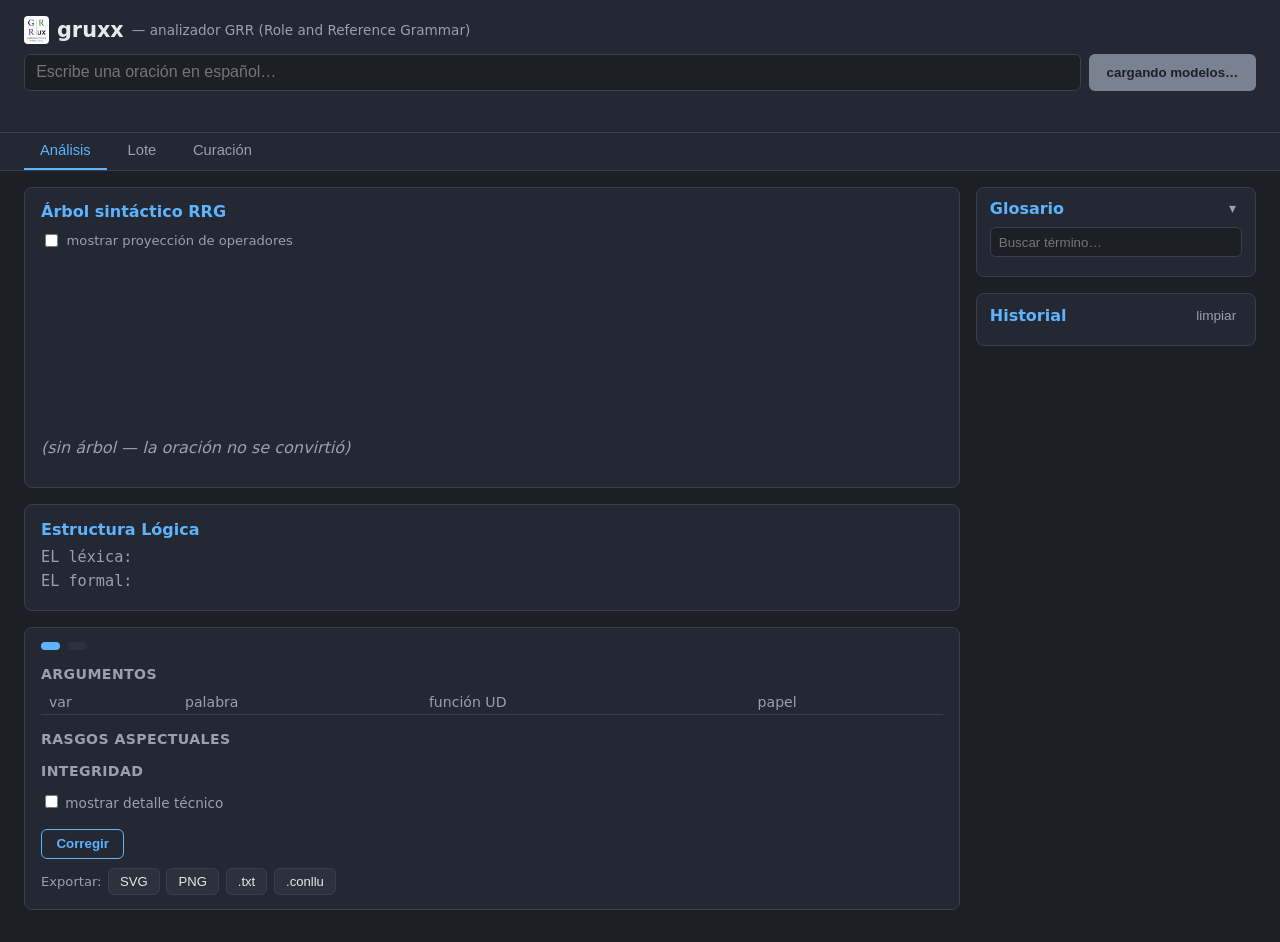
==== gui/index.html @ fe4e3ec0 "Publicar GRRux 2.x para Bazzite y Arch" ====
<!DOCTYPE html>
<html lang="es">
<head>
<meta charset="UTF-8">
<meta name="viewport" content="width=device-width, initial-scale=1.0">
<title>gruxx — analizador GRR</title>
<link rel="icon" type="image/png" href="grrux_logo.png">
<link rel="stylesheet" href="estilo.css">
</head>
<body>

<header id="cabecera">
  <h1><img id="logo" src="grrux_logo.png" alt="gruxx"> gruxx <span class="subtitulo">— analizador GRR (Role and Reference Grammar)</span></h1>
  <div id="fila-analizar">
    <input type="text" id="input-oracion" placeholder="Escribe una oración en español…" autocomplete="off">
    <button id="btn-analizar" disabled>cargando modelos…</button>
  </div>
  <p id="mensaje-estado" class="mensaje"></p>
</header>

<nav id="nav-vistas">
  <button class="nav-vista activa" data-vista="analizar" type="button">Análisis</button>
  <button class="nav-vista" data-vista="lote" type="button">Lote</button>
  <button class="nav-vista" data-vista="curacion" type="button">Curación</button>
</nav>

<div id="cuerpo" class="vista">

  <main id="principal">
    <nav id="tabs-suboraciones" class="oculto"></nav>

    <section id="seccion-arbol">
      <h2>Árbol sintáctico RRG</h2>
      <label id="toggle-operadores-label" title="Proyección de operadores en espejo (fig. 5.2): la espina V→NUC→CORE→CLAUSE→SENTENCE con los operadores detectados enganchados a su estrato.">
        <input type="checkbox" id="toggle-operadores"> mostrar proyección de operadores
      </label>
      <div id="arbol-scroll">
        <svg id="arbol-svg" xmlns="http://www.w3.org/2000/svg"></svg>
      </div>
      <p id="arbol-vacio" class="aviso">(sin árbol — la oración no se convirtió)</p>
    </section>

    <section id="seccion-el">
      <h2>Estructura Lógica</h2>
      <div class="el-linea"><span class="etiqueta">EL léxica:</span> <span id="el-lexica"></span></div>
      <div class="el-linea"><span class="etiqueta">EL formal:</span> <span id="el-formal"></span></div>
    </section>

    <section id="seccion-detalle">
      <div id="fila-tipo">
        <span id="badge-tipo" class="badge"></span>
        <span id="badge-metodo" class="badge badge-secundario"></span>
      </div>

      <h3>Argumentos</h3>
      <table id="tabla-argumentos">
        <thead><tr><th>var</th><th>palabra</th><th>función UD</th><th>papel</th></tr></thead>
        <tbody></tbody>
      </table>

      <h3>Rasgos aspectuales</h3>
      <div id="rasgos"></div>

      <h3>Integridad</h3>
      <div id="integridad"></div>

      <div id="causatividad-bloque" class="oculto">
        <h3>Causatividad</h3>
        <div id="causatividad"></div>
      </div>

      <div id="linking-bloque" class="oculto">
        <h3>Linking</h3>
        <div id="linking-linea"></div>
        <ol id="linking-traza"></ol>
      </div>

      <div id="notas-bloque" class="oculto">
        <h3>Notas</h3>
        <ul id="notas"></ul>
      </div>

      <label id="toggle-verbose-label">
        <input type="checkbox" id="toggle-verbose"> mostrar detalle técnico
      </label>
      <div id="crudo" class="oculto">
        <pre id="crudo-morph"></pre>
        <pre id="crudo-completeness"></pre>
      </div>

      <button id="btn-corregir" title="Corregir este análisis">Corregir</button>

      <div id="fila-exportar">
        <span class="etiqueta-exportar">Exportar:</span>
        <button id="btn-exportar-svg" type="button">SVG</button>
        <button id="btn-exportar-png" type="button">PNG</button>
        <button id="btn-exportar-txt" type="button">.txt</button>
        <button id="btn-exportar-conllu" type="button">.conllu</button>
      </div>
    </section>
  </main>

  <aside id="panel-lateral">
    <section id="panel-glosario">
      <h2>Glosario <button id="btn-toggle-glosario" class="btn-mini">▾</button></h2>
      <div id="glosario-contenido">
        <input type="text" id="buscar-glosario" placeholder="Buscar término…">
        <div id="lista-glosario"></div>
      </div>
    </section>

    <section id="panel-historial">
      <h2>Historial <button id="btn-limpiar-historial" class="btn-mini" title="Borrar historial persistente">limpiar</button></h2>
      <ul id="lista-historial"></ul>
    </section>
  </aside>

</div>

<section id="vista-lote" class="vista oculto">
  <h2>Análisis en lote</h2>
  <p class="aviso">Una oración por línea (las que empiezan con <code>#</code> se ignoran). También
    puedes cargar un archivo <code>.txt</code> con el mismo formato que usa la terminal.</p>
  <textarea id="lote-textarea" rows="6" placeholder="Juan corrió por el parque.&#10;# esto es un comentario, se ignora&#10;María le dio flores a Pedro."></textarea>
  <div class="lote-controles">
    <input type="file" id="lote-archivo" accept=".txt">
    <button id="btn-lote-analizar" type="button">Analizar lote</button>
    <label><input type="checkbox" id="lote-filtro-alerta"> mostrar solo ⚠</label>
  </div>
  <p id="lote-progreso" class="mensaje"></p>
  <table id="tabla-lote">
    <thead><tr><th>Oración</th><th>Clase</th><th>Integridad</th><th>Avisos</th><th>Exportar</th></tr></thead>
    <tbody></tbody>
  </table>
</section>

<section id="vista-curacion" class="vista oculto">
  <h2>Curación (solo lectura)</h2>
  <p class="aviso-curacion">
    Este panel MUESTRA y CUENTA las correcciones en staging y el log maestro.
    No promueve nada: la promoción a léxicos vivos / <code>contextual_sentences.csv</code>
    sigue siendo edición MANUAL de Julian.
  </p>
  <button id="btn-refrescar-curacion" type="button">Refrescar</button>
  <div id="curacion-resumen"></div>
  <div id="curacion-tablas"></div>
</section>

<div id="modal-corregir" class="modal-overlay oculto">
  <div class="modal-panel">
    <div class="modal-cabecera">
      <h2>Corregir análisis</h2>
      <button id="btn-cerrar-corregir" class="btn-mini" title="Cancelar — sin efectos">✕</button>
    </div>

    <nav id="tabs-corregir">
      <button class="tab-corregir activa" data-tab="clase" type="button">Clase</button>
      <button class="tab-corregir" data-tab="el" type="button">Estructura Lógica</button>
      <button class="tab-corregir" data-tab="enrutado" type="button">Enrutado</button>
      <button class="tab-corregir" data-tab="operador" type="button">Operadores</button>
    </nav>

    <section id="tab-clase" class="panel-tab">
      <label for="select-clase">Clase aspectual correcta:</label>
      <select id="select-clase"></select>
      <button id="btn-aplicar-clase" type="button">Aplicar</button>
      <div id="resultado-clase" class="banner oculto"></div>
    </section>

    <section id="tab-el" class="panel-tab oculto">
      <label for="editor-el">Estructura Lógica correcta:</label>
      <div id="paleta-el"></div>
      <textarea id="editor-el" spellcheck="false" rows="3"></textarea>
      <div id="validacion-el" class="validacion-el"></div>
      <label for="select-clase-el">Clase aspectual <span id="clase-el-sugerencia" class="aviso-inline"></span></label>
      <select id="select-clase-el"></select>
      <button id="btn-aplicar-el" type="button" disabled>Aplicar</button>
    </section>

    <section id="tab-enrutado" class="panel-tab oculto">
      <p>¿Qué elemento está mal enrutado?</p>
      <ul id="lista-enrutado-elementos"></ul>
      <div id="enrutado-destino-bloque" class="oculto">
        <label for="select-destino">¿Qué debería ser?</label>
        <select id="select-destino"></select>
        <button id="btn-aplicar-enrutado" type="button">Aplicar</button>
      </div>
    </section>

    <section id="tab-operador" class="panel-tab oculto">
      <p>¿Qué operador está mal?</p>
      <ul id="lista-operadores"></ul>
      <div id="operador-accion-bloque" class="oculto">
        <label for="select-operador-accion">¿Qué hacemos?</label>
        <select id="select-operador-accion">
          <option value="cambiar">Cambiar su valor</option>
          <option value="quitar">Quitarlo (no debería estar)</option>
        </select>
        <label for="select-operador-valor">Valor correcto</label>
        <select id="select-operador-valor"></select>
        <button id="btn-aplicar-operador" type="button">Aplicar</button>
      </div>
      <p class="aviso">gruxx decide solo el destino: si falta una palabra en una
        lista (un adverbio epistémico, una perífrasis modal) la añade a la
        configuración y lo verifica re-analizando; si el fallo viene del análisis
        morfológico, lo registra para revisión.</p>
    </section>

    <div id="diff-corregir" class="oculto">
      <div id="diff-banner" class="banner"></div>
      <div class="diff-lado-a-lado">
        <div class="diff-columna">
          <h3>Antes</h3>
          <div class="diff-arbol-scroll"><svg id="arbol-antes" xmlns="http://www.w3.org/2000/svg"></svg></div>
          <div id="el-antes" class="el-diff"></div>
        </div>
        <div class="diff-columna">
          <h3>Después</h3>
          <div class="diff-arbol-scroll"><svg id="arbol-despues" xmlns="http://www.w3.org/2000/svg"></svg></div>
          <div id="el-despues" class="el-diff"></div>
        </div>
      </div>
      <button id="btn-usar-nuevo" class="oculto" type="button">Usar el nuevo análisis</button>
    </div>
  </div>
</div>

<script src="contrato_confianza.js"></script>
<script src="app.js"></script>
</body>
</html>
---- gui/estilo.css ----
:root {
  --bg: #1c1f26;
  --bg-panel: #242832;
  --bg-panel-2: #2c313c;
  --borde: #3a3f4b;
  --texto: #e6e8ec;
  --texto-tenue: #9aa1ad;
  --acento: #5eb3ff;
  --acento-2: #ffb454;
  --ok: #4caf50;
  --alerta: #d9a441;
  --neutro: #7a8291;
  --peri: #c97ee0;
  --operador: #4fd1c5;   /* proyección de operadores (Etapa OPERATORS) */
  --linking: #ff8a65;    /* macropapeles/PSA/traza (Etapa LINKING, LA1) */
  --mono: "DejaVu Sans Mono", "Consolas", "Courier New", monospace;
  /* un color fijo por rasgo aspectual (pedido de Julian, G3 post-checkpoint) */
  --rasgo-estatico: #2f7dff;
  --rasgo-dinamico: #ff3b3b;
  --rasgo-telico: #ffd400;
  --rasgo-puntual: #2ecc40;
  --rasgo-confianza: #f5f6f8;
}

* { box-sizing: border-box; }

body {
  margin: 0;
  font-family: system-ui, -apple-system, "Segoe UI", sans-serif;
  background: var(--bg);
  color: var(--texto);
}

header#cabecera {
  padding: 1rem 1.5rem;
  border-bottom: 1px solid var(--borde);
  background: var(--bg-panel);
}

h1 { margin: 0 0 .6rem 0; font-size: 1.3rem; display: flex; align-items: center; gap: .5rem; }
#logo { height: 28px; width: auto; border-radius: 4px; }
.subtitulo { font-weight: 400; color: var(--texto-tenue); font-size: .85rem; }

#fila-analizar { display: flex; gap: .5rem; }
#input-oracion {
  flex: 1; padding: .55rem .7rem; border-radius: 6px; border: 1px solid var(--borde);
  background: var(--bg); color: var(--texto); font-size: 1rem;
}
#btn-analizar {
  padding: .55rem 1.1rem; border-radius: 6px; border: none; cursor: pointer;
  background: var(--acento); color: #08131f; font-weight: 600;
}
#btn-analizar:disabled { background: var(--neutro); color: var(--bg); cursor: wait; }
.mensaje { margin: .5rem 0 0; font-size: .85rem; color: var(--texto-tenue); min-height: 1.2em; }
.mensaje.error { color: #ff8a80; }
.mensaje.ok { color: var(--ok); }

#cuerpo { display: flex; gap: 1rem; padding: 1rem 1.5rem; align-items: flex-start; }
#principal { flex: 1; min-width: 0; }
#panel-lateral { width: 280px; flex-shrink: 0; }

section {
  background: var(--bg-panel); border: 1px solid var(--borde); border-radius: 8px;
  padding: .9rem 1rem; margin-bottom: 1rem;
}
section h2 { margin: 0 0 .6rem; font-size: 1rem; color: var(--acento); }
section h3 { margin: 1rem 0 .4rem; font-size: .88rem; color: var(--texto-tenue); text-transform: uppercase; letter-spacing: .03em; }

#tabs-suboraciones { display: flex; gap: .4rem; margin-bottom: .8rem; }
#tabs-suboraciones button {
  padding: .35rem .8rem; border-radius: 6px 6px 0 0; border: 1px solid var(--borde);
  background: var(--bg-panel); color: var(--texto-tenue); cursor: pointer;
}
#tabs-suboraciones button.activa { background: var(--bg-panel-2); color: var(--texto); border-bottom-color: var(--bg-panel-2); }
.oculto { display: none !important; }

#arbol-scroll { overflow-x: auto; padding: .5rem 0; }
#arbol-svg { display: block; }
.aviso { color: var(--texto-tenue); font-style: italic; }
.aviso-inline { color: var(--texto-tenue); font-style: italic; font-weight: 400; font-size: .82rem; }

.arbol-nodo rect { fill: var(--bg-panel-2); stroke: var(--borde); }
.arbol-nodo text { fill: var(--texto); font: 12px var(--mono); }
.arbol-linea { stroke: var(--borde); stroke-width: 1.4; }

.arbol-nodo.hoja rect { fill: #1a2530; stroke: var(--acento); }
.arbol-nodo.hoja text { fill: var(--texto); }

.arbol-nodo.agx rect { fill: #2e2140; stroke: var(--acento-2); stroke-width: 2; }
.arbol-nodo.agx text { fill: var(--acento-2); font-weight: 700; }

.arbol-nodo.destacado rect { fill: #26333f; stroke: #63c9d9; stroke-width: 2; }
.arbol-nodo.destacado text { fill: #63c9d9; }

.arbol-nodo.peri rect { fill: #2a1f33; stroke: var(--peri); stroke-dasharray: 4 3; }
.arbol-nodo.peri text { fill: var(--peri); }
.arbol-linea.peri { stroke: var(--peri); stroke-dasharray: 4 3; }

.arbol-nodo.ancla-peri rect { stroke: var(--peri); stroke-width: 2.4; }

.arbol-nodo.resaltado rect { stroke: #ffe082; stroke-width: 3; }
.arbol-nodo.resaltado text { fill: #ffe082; }

/* ── Etapa OPERATORS — proyección de operadores en espejo (fig. 5.2) ──────
   Color propio (--operador): la proyección de operadores es una estructura
   DISTINTA de la de constituyentes, y debe leerse como tal de un vistazo.
   La espina va en trazo discontinuo; la única línea continua que la une al
   árbol es la de convergencia en la V (donde la teoría dice que convergen). */
.espejo-nodo rect { fill: #1f2a2a; stroke: var(--operador); }
.espejo-nodo text { fill: var(--operador); font: 12px var(--mono); }
.espejo-linea { stroke: var(--operador); stroke-width: 1.4; stroke-dasharray: 5 3; }
.espejo-convergencia { stroke: var(--operador); stroke-width: 1.6; opacity: .55; }
.espejo-flecha { stroke: var(--operador); stroke-width: 1.2; opacity: .8; }
.punta-flecha { fill: var(--operador); }

.op-nodo rect { fill: #24343a; stroke: var(--operador); stroke-width: 1.6; }
.op-nodo text { fill: var(--operador); font: 12px var(--mono); font-weight: 700; }
.op-nodo.resaltado rect { stroke: #ffe082; stroke-width: 3; }
.op-nodo.resaltado text { fill: #ffe082; }

.op-el {
  cursor: default; color: var(--operador); font-weight: 700;
  border-bottom: 1px dotted var(--operador); padding: 0 1px; border-radius: 2px;
}
.op-el.resaltado { background: #234; color: #ffe082; border-bottom-color: #ffe082; }

#toggle-operadores-label {
  display: inline-flex; align-items: center; gap: .35rem;
  font-size: .82rem; color: var(--texto-tenue); margin-bottom: .4rem; cursor: pointer;
}

.el-linea { font-family: var(--mono); font-size: .95rem; margin-bottom: .35rem; word-break: break-word; }
.el-linea .etiqueta { color: var(--texto-tenue); margin-right: .4rem; }
.var-el {
  cursor: default; border-bottom: 1px dotted var(--acento); color: var(--acento);
  padding: 0 1px; border-radius: 2px;
}
.var-el.resaltado { background: #234; color: #ffe082; border-bottom-color: #ffe082; }

#fila-tipo { display: flex; gap: .5rem; margin-bottom: .4rem; flex-wrap: wrap; }
.badge {
  display: inline-block; padding: .25rem .6rem; border-radius: 999px; font-size: .82rem;
  background: var(--acento); color: #08131f; font-weight: 600;
}
.badge-secundario { background: var(--bg-panel-2); color: var(--texto-tenue); font-weight: 400; }

table#tabla-argumentos { width: 100%; border-collapse: collapse; font-size: .88rem; }
table#tabla-argumentos th, table#tabla-argumentos td {
  text-align: left; padding: .3rem .5rem; border-bottom: 1px solid var(--borde);
}
table#tabla-argumentos th { color: var(--texto-tenue); font-weight: 500; }
table#tabla-argumentos tr.resaltado { background: #223047; }
table#tabla-argumentos tr { cursor: default; }

/* G3 §0 (fix visual): etiqueta+valor juntos a la izquierda (ancho fijo para
   que las barras alineen en columna); el riel ocupa el resto del ancho y
   lleva SU PROPIO fondo + borde para leerse completo (0.00-1.00) aunque el
   relleno sea chico -- nunca "espacio muerto" sin marcar. */
.barra-rasgo { display: flex; align-items: center; gap: .6rem; margin-bottom: .35rem; font-size: .85rem; }
.barra-rasgo .nombre {
  flex: 0 0 auto; min-width: 132px; color: var(--texto-tenue); font-family: var(--mono);
}
.barra-rasgo .valor-inline { color: var(--texto); font-weight: 600; }
.barra-rasgo .pista {
  flex: 1; height: 14px; background: var(--bg); border: 1px solid var(--borde);
  border-radius: 5px; overflow: hidden;
}
/* BUG REAL (hallado por Julian con DevTools): <span> es inline por
   defecto y los elementos inline IGNORAN width/height -- el ancho en % que
   le poníamos desde JS nunca se aplicaba al layout, con cualquier color.
   display:block lo convierte en caja de bloque dentro de .pista y ahí sí
   el ancho porcentual funciona. */
.barra-rasgo .relleno { display: block; height: 100%; background: var(--acento); }
.barra-rasgo .relleno-estatico { background: var(--rasgo-estatico); }
.barra-rasgo .relleno-dinamico { background: var(--rasgo-dinamico); }
.barra-rasgo .relleno-telico { background: var(--rasgo-telico); }
.barra-rasgo .relleno-puntual { background: var(--rasgo-puntual); }
.barra-rasgo .relleno-confianza { background: var(--rasgo-confianza); }

.chip { display: inline-block; padding: .2rem .55rem; border-radius: 999px; font-size: .8rem; margin: .15rem .3rem .15rem 0; }
.chip.ok, .chip.linking_ok { background: #1f3a24; color: #8ce99a; }
.chip.no_verificable { background: #333; color: var(--neutro); }
.chip.falta_en_arbol, .chip.falta_en_ls,
.chip.linking_falta_en_arbol, .chip.linking_concordancia_error { background: #4a3a17; color: var(--alerta); }
.chip.sin_arbol { background: #333; color: var(--neutro); }

/* Fase LINKING, Etapa LA1 — macropapeles/PSA/traza de producción */
#linking-linea { font-size: .88rem; margin-bottom: .5rem; }
#linking-traza {
  margin: 0; padding-left: 1.3rem; font-size: .85rem; color: var(--texto-tenue);
}
#linking-traza li { margin-bottom: .35rem; }
#linking-traza li::marker { color: var(--linking); font-weight: 700; }
.linking-term {
  cursor: default; color: var(--linking); font-weight: 700;
  border-bottom: 1px dotted var(--linking); padding: 0 1px; border-radius: 2px;
}

#causatividad, #crudo { font-size: .88rem; }
#crudo pre { white-space: pre-wrap; font-family: var(--mono); font-size: .8rem; background: var(--bg-panel-2); padding: .5rem; border-radius: 6px; }
#toggle-verbose-label { display: block; margin: .8rem 0 .3rem; font-size: .85rem; color: var(--texto-tenue); cursor: pointer; }

#btn-corregir {
  margin-top: .8rem; padding: .4rem .9rem; border-radius: 6px; border: 1px solid var(--acento);
  background: transparent; color: var(--acento); cursor: pointer; font-weight: 600;
}
#btn-corregir:hover { background: var(--acento); color: #08131f; }

.hint-corregir {
  margin: .4rem 0 0; padding: .35rem .6rem; border-radius: 6px; font-size: .82rem;
  background: #4a3a17; color: var(--alerta); cursor: pointer; display: inline-block;
}
.hint-corregir:hover { filter: brightness(1.15); }

#panel-lateral section { padding: .7rem .8rem; }
#buscar-glosario {
  width: 100%; padding: .4rem .5rem; margin-bottom: .5rem; border-radius: 6px;
  border: 1px solid var(--borde); background: var(--bg); color: var(--texto);
}
#lista-glosario { max-height: 340px; overflow-y: auto; font-size: .82rem; }
.entrada-glosario { padding: .35rem 0; border-bottom: 1px solid var(--borde); }
.entrada-glosario .termino { color: var(--acento); font-weight: 600; }
.entrada-glosario .categoria { color: var(--texto-tenue); font-size: .72rem; }
.entrada-glosario .definicion { color: var(--texto); margin-top: .15rem; }
.btn-mini { background: none; border: none; color: var(--texto-tenue); cursor: pointer; font-size: .85rem; float: right; }

#lista-historial { list-style: none; margin: 0; padding: 0; font-size: .85rem; max-height: 260px; overflow-y: auto; }
#lista-historial li {
  display: flex; flex-direction: column; gap: .1rem;
  padding: .4rem .3rem; border-bottom: 1px solid var(--borde); cursor: pointer; color: var(--texto-tenue);
}
#lista-historial li:hover { color: var(--texto); background: var(--bg-panel-2); }
#lista-historial li.activa .historial-oracion { color: var(--acento); }
.historial-oracion { color: var(--texto); }
.historial-meta { font-size: .72rem; color: var(--texto-tenue); }
#panel-historial h2 { display: flex; align-items: center; justify-content: space-between; }

[data-tooltip] { cursor: help; border-bottom: 1px dotted var(--texto-tenue); }

/* ── G2 §3 — modal del bucle de corrección ─────────────────────────────── */
.modal-overlay {
  position: fixed; inset: 0; background: rgba(0, 0, 0, .6);
  display: flex; align-items: flex-start; justify-content: center;
  padding: 3rem 1rem; overflow-y: auto; z-index: 100;
}
.modal-panel {
  background: var(--bg-panel); border: 1px solid var(--borde); border-radius: 10px;
  padding: 1.2rem 1.4rem; width: 100%; max-width: 720px;
}
.modal-cabecera { display: flex; align-items: center; justify-content: space-between; margin-bottom: .8rem; }
.modal-cabecera h2 { margin: 0; font-size: 1.05rem; color: var(--acento); }
.modal-cabecera .btn-mini { font-size: 1.1rem; float: none; }

#tabs-corregir { display: flex; gap: .3rem; margin-bottom: 1rem; border-bottom: 1px solid var(--borde); }
.tab-corregir {
  padding: .5rem 1rem; background: none; border: none; color: var(--texto-tenue);
  cursor: pointer; font-size: .9rem; border-bottom: 2px solid transparent;
}
.tab-corregir.activa { color: var(--acento); border-bottom-color: var(--acento); }

.panel-tab label { display: block; margin-bottom: .4rem; color: var(--texto-tenue); font-size: .88rem; }
.panel-tab select {
  width: 100%; padding: .45rem .5rem; margin-bottom: .7rem; border-radius: 6px;
  border: 1px solid var(--borde); background: var(--bg); color: var(--texto);
  /* sin esto, algunos SO/temas (GTK oscuro incl.) pintan el widget nativo
     con SU propio fondo e ignoran el color de texto de aquí -- el select
     se ve "vacío" (texto claro sobre fondo claro del sistema). */
  appearance: none; -webkit-appearance: none; -moz-appearance: none;
  background-image: url("data:image/svg+xml;utf8,<svg xmlns='http://www.w3.org/2000/svg' viewBox='0 0 12 12'><path d='M2 4l4 4 4-4' fill='none' stroke='%239aa1ad' stroke-width='1.5'/></svg>");
  background-repeat: no-repeat; background-position: right .6rem center;
}
.panel-tab textarea#editor-el {
  width: 100%; font-family: var(--mono); font-size: .92rem; padding: .6rem .7rem;
  border-radius: 6px; border: 1px solid var(--borde); background: var(--bg);
  color: var(--texto); resize: vertical; margin-bottom: .5rem;
}
#paleta-el { display: flex; flex-wrap: wrap; gap: .3rem; margin-bottom: .5rem; }
#paleta-el button {
  font-family: var(--mono); font-size: .82rem; padding: .25rem .5rem; border-radius: 5px;
  border: 1px solid var(--borde); background: var(--bg-panel-2); color: var(--acento);
  cursor: pointer;
}
#paleta-el button:hover { background: var(--borde); }

.validacion-el { min-height: 1.4em; margin-bottom: .6rem; font-size: .85rem; }
.validacion-el.ok { color: var(--ok); }
.validacion-el.error { color: var(--alerta); }

.panel-tab button[type="button"]:not(#paleta-el button) {
  padding: .45rem 1rem; border-radius: 6px; border: none; background: var(--acento);
  color: #08131f; font-weight: 600; cursor: pointer;
}
.panel-tab button[type="button"]:disabled { background: var(--neutro); cursor: not-allowed; }

#lista-enrutado-elementos { list-style: none; margin: 0 0 .8rem; padding: 0; }
#lista-enrutado-elementos li {
  padding: .45rem .6rem; border: 1px solid var(--borde); border-radius: 6px;
  margin-bottom: .35rem; cursor: pointer; font-size: .88rem;
}
#lista-enrutado-elementos li:hover { background: var(--bg-panel-2); }
#lista-enrutado-elementos li.seleccionado { border-color: var(--acento); color: var(--acento); }

.banner {
  padding: .6rem .8rem; border-radius: 6px; font-size: .88rem; margin: .6rem 0;
}
.banner.verde { background: #1f3a24; color: #8ce99a; }
.banner.ambar { background: #4a3a17; color: var(--alerta); }
.banner.rojo { background: #4a1f1f; color: #ff8a80; }
.banner.gris { background: var(--bg-panel-2); color: var(--texto-tenue); }

#diff-corregir { margin-top: 1rem; border-top: 1px solid var(--borde); padding-top: 1rem; }
.diff-lado-a-lado { display: flex; gap: 1rem; }
.diff-columna { flex: 1; min-width: 0; }
.diff-columna h3 { margin: 0 0 .4rem; font-size: .82rem; color: var(--texto-tenue); text-transform: uppercase; }
.diff-arbol-scroll { overflow-x: auto; border: 1px solid var(--borde); border-radius: 6px; margin-bottom: .5rem; }
.el-diff { font-family: var(--mono); font-size: .82rem; word-break: break-word; }
#btn-usar-nuevo {
  margin-top: .8rem; padding: .45rem 1rem; border-radius: 6px; border: none;
  background: var(--ok); color: #08240c; font-weight: 600; cursor: pointer;
}

/* ── G3 — navegación entre vistas ──────────────────────────────────────── */
#nav-vistas { display: flex; gap: .3rem; padding: 0 1.5rem; background: var(--bg-panel); border-bottom: 1px solid var(--borde); }
.nav-vista {
  padding: .6rem 1rem; background: none; border: none; color: var(--texto-tenue);
  cursor: pointer; font-size: .92rem; border-bottom: 2px solid transparent;
}
.nav-vista:hover { color: var(--texto); }
.nav-vista.activa { color: var(--acento); border-bottom-color: var(--acento); }
#vista-lote, #vista-curacion { margin: 1rem 1.5rem; }

/* ── G3 §4 — botonera de exportación ───────────────────────────────────── */
#fila-exportar { margin-top: .6rem; display: flex; align-items: center; gap: .4rem; flex-wrap: wrap; }
.etiqueta-exportar { color: var(--texto-tenue); font-size: .82rem; }
#fila-exportar button {
  padding: .3rem .7rem; border-radius: 6px; border: 1px solid var(--borde);
  background: var(--bg-panel-2); color: var(--texto); cursor: pointer; font-size: .82rem;
}
#fila-exportar button:hover { border-color: var(--acento); color: var(--acento); }

/* ── G3 §3 — modo lote ──────────────────────────────────────────────────── */
#lote-textarea {
  width: 100%; font-family: var(--mono); font-size: .9rem; padding: .6rem .7rem;
  border-radius: 6px; border: 1px solid var(--borde); background: var(--bg-panel);
  color: var(--texto); resize: vertical; box-sizing: border-box;
}
.lote-controles { display: flex; align-items: center; gap: .8rem; margin: .6rem 0; flex-wrap: wrap; font-size: .88rem; }
.lote-controles button {
  padding: .4rem .9rem; border-radius: 6px; border: none; background: var(--acento);
  color: #08131f; font-weight: 600; cursor: pointer;
}
.lote-controles button:disabled { background: var(--neutro); cursor: wait; }
table#tabla-lote { width: 100%; border-collapse: collapse; font-size: .86rem; margin-top: .5rem; }
table#tabla-lote th, table#tabla-lote td {
  text-align: left; padding: .4rem .5rem; border-bottom: 1px solid var(--borde); vertical-align: top;
}
table#tabla-lote th { color: var(--texto-tenue); font-weight: 500; }
table#tabla-lote tbody tr:not(.fila-lote-error) { cursor: pointer; }
table#tabla-lote tbody tr:not(.fila-lote-error):hover { background: var(--bg-panel-2); }
table#tabla-lote tr.fila-lote-error { color: #ff8a80; }
.celda-exportar { white-space: nowrap; }
.btn-export-mini {
  font-size: .75rem; padding: .15rem .4rem; margin-right: .2rem; border-radius: 4px;
  border: 1px solid var(--borde); background: var(--bg-panel-2); color: var(--texto-tenue); cursor: pointer;
}
.btn-export-mini:hover { color: var(--acento); border-color: var(--acento); }

/* ── G3 §5 — curación (solo lectura) ────────────────────────────────────── */
.aviso-curacion {
  background: #2a2f1f; border: 1px solid var(--alerta); color: var(--alerta);
  padding: .6rem .8rem; border-radius: 6px; font-size: .85rem; max-width: 60rem;
}
#curacion-resumen { margin: .6rem 0; font-size: .88rem; color: var(--texto-tenue); }
.curacion-bloque { margin-top: 1.2rem; }
.curacion-bloque h3 { color: var(--acento); font-size: .92rem; margin-bottom: .4rem; }
table.tabla-curacion {
  width: 100%; border-collapse: collapse; font-size: .8rem; display: block;
  overflow-x: auto; white-space: nowrap;
}
table.tabla-curacion th, table.tabla-curacion td {
  text-align: left; padding: .3rem .5rem; border-bottom: 1px solid var(--borde);
}
table.tabla-curacion th { color: var(--texto-tenue); font-weight: 500; position: sticky; top: 0; background: var(--bg-panel); }
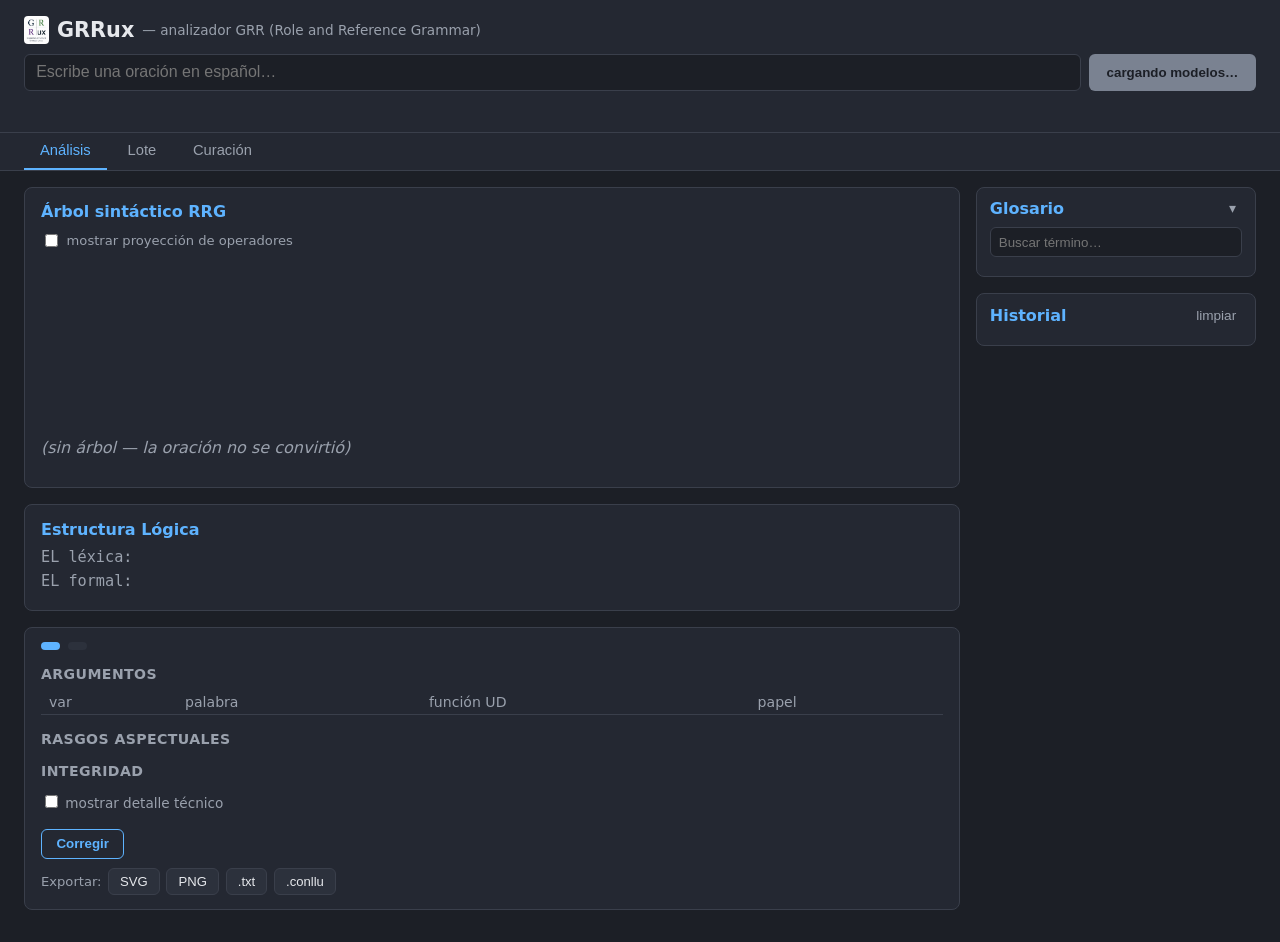
==== commit b2498f8e: "Publicar GRRux 2.x para Bazzite y Arch" ====
--- a/gui/index.html
+++ b/gui/index.html
@@ -3,14 +3,14 @@
 <head>
 <meta charset="UTF-8">
 <meta name="viewport" content="width=device-width, initial-scale=1.0">
-<title>gruxx — analizador GRR</title>
+<title>GRRux — analizador GRR</title>
 <link rel="icon" type="image/png" href="grrux_logo.png">
 <link rel="stylesheet" href="estilo.css">
 </head>
 <body>
 
 <header id="cabecera">
-  <h1><img id="logo" src="grrux_logo.png" alt="gruxx"> gruxx <span class="subtitulo">— analizador GRR (Role and Reference Grammar)</span></h1>
+  <h1><img id="logo" src="grrux_logo.png" alt="GRRux"> GRRux <span class="subtitulo">— analizador GRR (Role and Reference Grammar)</span></h1>
   <div id="fila-analizar">
     <input type="text" id="input-oracion" placeholder="Escribe una oración en español…" autocomplete="off">
     <button id="btn-analizar" disabled>cargando modelos…</button>
@@ -200,7 +200,7 @@
         <select id="select-operador-valor"></select>
         <button id="btn-aplicar-operador" type="button">Aplicar</button>
       </div>
-      <p class="aviso">gruxx decide solo el destino: si falta una palabra en una
+      <p class="aviso">GRRux decide solo el destino: si falta una palabra en una
         lista (un adverbio epistémico, una perífrasis modal) la añade a la
         configuración y lo verifica re-analizando; si el fallo viene del análisis
         morfológico, lo registra para revisión.</p>
